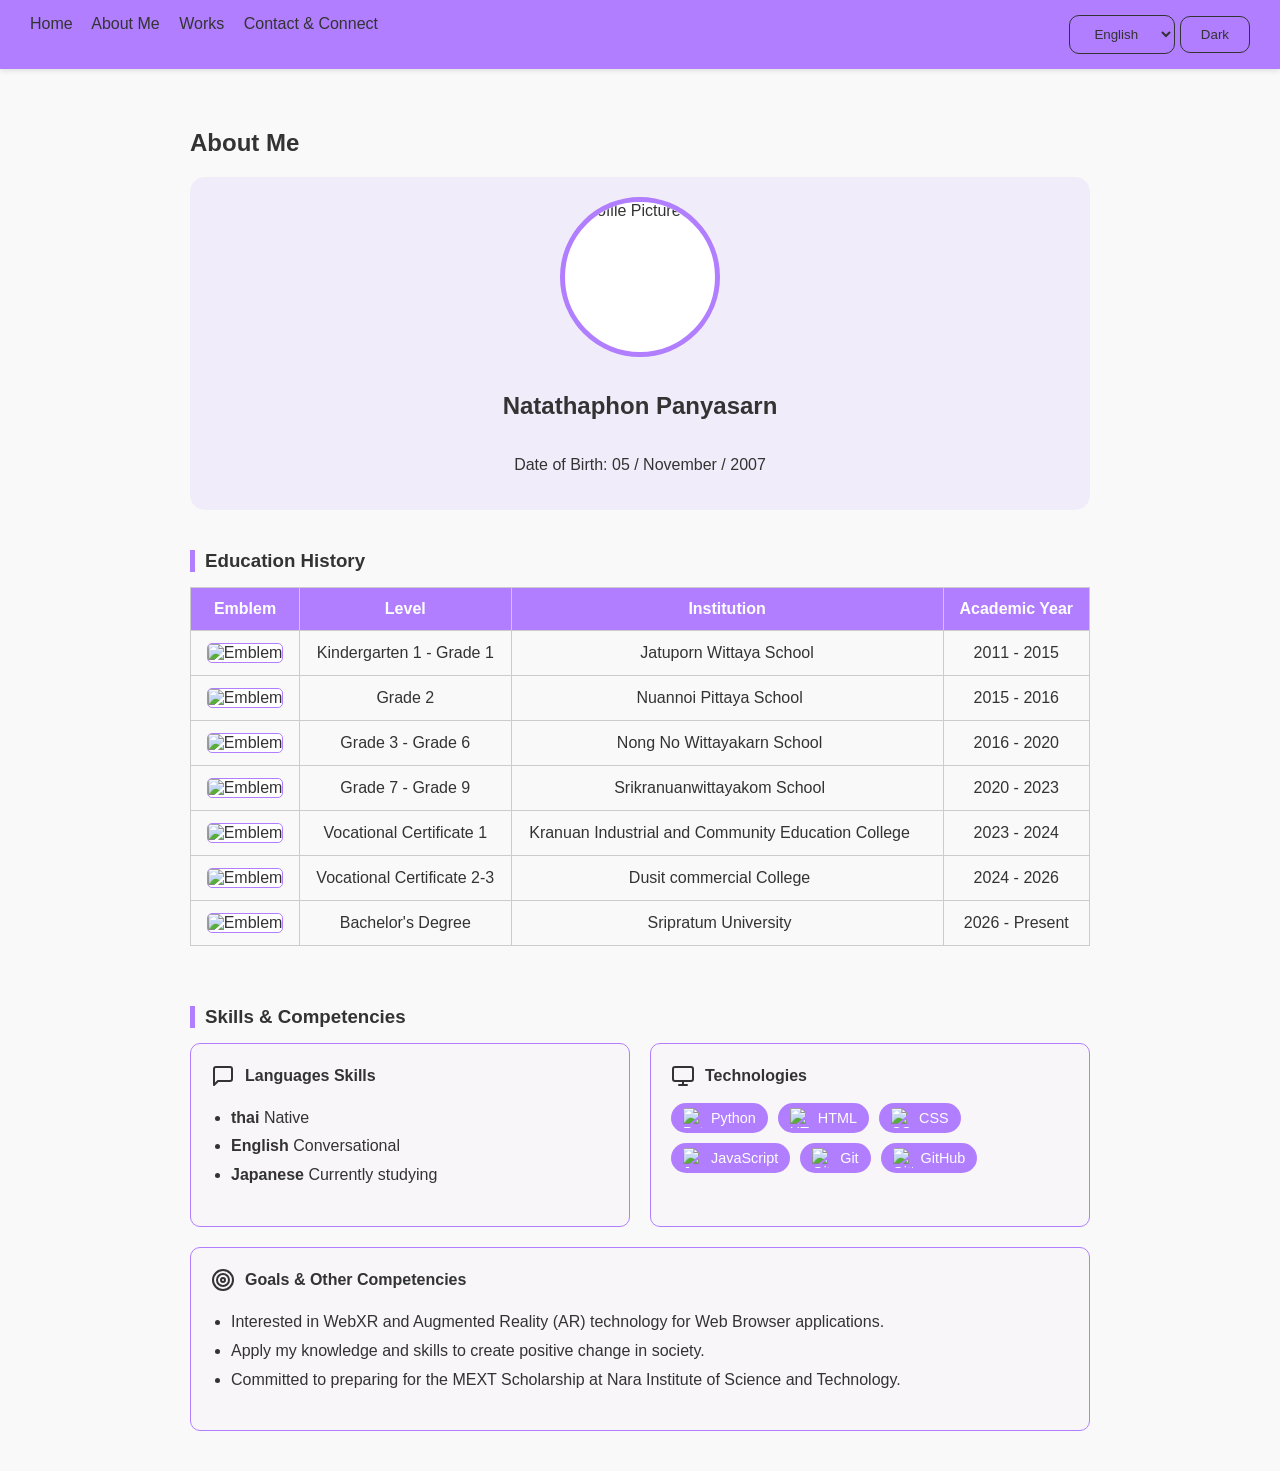
==== about.html @ b3d221e4 "Add files via upload" ====
<!DOCTYPE html>
<html lang="en">
<head>
    <meta charset="UTF-8">
    <meta name="viewport" content="width=device-width, initial-scale=1.0">
    <title>About Me - My Portfolio</title>
    <link rel="icon" href="data:image/svg+xml,<svg xmlns=%22http://www.w3.org/2000/svg%22 viewBox=%220 0 100 100%22><text y=%22.9em%22 font-size=%2290%22 font-family=%22cursive%22 font-style=%22italic%22>N</text></svg>">
    <link rel="stylesheet" href="style.css">
</head>
<body>
    <!-- แถบเมนูด้านบน -->
    <header>
    <nav>
        <div class="menu">
            <a href="index.html" id="nav-home">Home</a>
            <a href="about.html" id="nav-about">About Me</a>
            <a href="works.html" id="nav-works">Works</a>
            <a href="contact.html" id="nav-contact">Contact & Connect</a>
        </div>
        <div class="controls">
            <!-- ปุ่มเปลี่ยนภาษา -->
            <select id="lang-switch" style="background-color: var(--nav-bg); color: var(--text-color); border: 1px solid var(--text-color); padding: 10px 20px; cursor: pointer; border-radius: 10px;">
                <option value="en" style="font-weight: 500;">English</option>
                <option value="th" style="font-weight: 500;">ไทย</option>
                <option value="jp" style="font-weight: 500;">日本語</option>
            </select>
            <!-- ปุ่มเปลี่ยนโหมด -->
            <button id="theme-toggle" style="background-color: var(--nav-bg); color: var(--text-color); border: 1px solid var(--text-color); padding: 10px 20px; cursor: pointer; border-radius: 10px;">Dark</button>
        </div>
    </nav>
    </header>

    <!-- เนื้อหาหลัก -->
     <main>
        <section id="about-content" class="about-container">
            <h1 id="about-title">About Me</h1>
            
            <!-- ส่วนข้อมูลส่วนตัว -->
            <div class="profile-section">
                <img src="Image\Profile portfolio.jpg" alt="Profile Picture" class="profile-pic">
                <h2 id="profile-name">Natathaphon Panyasarn</h2>
                <p id="profile-dob">Date of Birth: 05 / November / 2007</p>
            </div>

            <!-- ส่วนตารางประวัติการศึกษา -->
            <h3 class="section-heading" id="edu-heading">Education History</h3>
            <div class="table-responsive">
                <table class="portfolio-table">
                    <thead>
                        <tr>
                            <th id="th-emblem">Emblem</th>
                            <th id="th-level">Level</th>
                            <th id="th-school">Institution</th>
                            <th id="th-year">Academic Year</th>
                        </tr>
                    </thead>
                    <tbody>
                        <tr>
                            <td><img src="https://scontent.fbkk12-4.fna.fbcdn.net/v/t39.30808-6/448637095_3725709014344060_8492273393513997943_n.jpg?stp=dst-jpg_tt6&cstp=mx1150x1150&ctp=p526x296&_nc_cat=110&_nc_map=urlgen_bucketless&ccb=1-7&_nc_sid=6ee11a&_nc_eui2=AeGp7xlqxpq1PknZ1yAmPQFK0XnJzM1jQ4_RecnMzWNDj0ubfi0BG1ZmOy5OCClFgw3pova8gzZChitLGWzP4jvW&_nc_ohc=BSPpDvWBI4IQ7kNvwG3Ipj-&_nc_oc=AdpP9Q7UXdM-Vsj5UxJuRAagGscQaUV2y2OfAnULYb2ht33AcE7mJ4vWR-1voDR_nLRMr_UUemeCCZxzgo_tVJCR&_nc_zt=23&_nc_ht=scontent.fbkk12-4.fna&_nc_gid=3R8eOwMiwEie1xIxMraj8Q&_nc_ss=7b2a8&oh=00_AQI8KpXw3pE_tdtaGOakPJEwILtd_VvnKEfBhE4dXoLPbg&oe=6ABB16FF" class="table-emblem" alt="Emblem"></td>
                            <td id="edu-level-1">Kindergarten 1 - Grade 1</td>
                            <td id="edu-school-1">Jatuporn Wittaya School</td>
                            <td>2011 - 2015</td> <!-- 2554-2558 -->
                        </tr>
                        <tr>
                            <td><img src="https://scontent.fbkk8-4.fna.fbcdn.net/v/t39.30808-6/571259765_1749894799276825_2541051876805920915_n.png?stp=dst-png&cstp=mx1970x1970&ctp=s1970x1970&_nc_cat=110&_nc_map=urlgen_bucketless&ccb=1-7&_nc_sid=6ee11a&_nc_eui2=AeHln9Kly194wa23MuexbjSmhc-uiInON9mFz66Iic432TrDHeqpdbCjlR8Gcoz5-s_bv8Z_ULk0cxrRWlzg-7I8&_nc_ohc=Q0um34nzdcEQ7kNvwEl_kBv&_nc_oc=Adr71giFpShwpGqwt-X99qjPQahCIxYjU2Ge3acndaPyxPLxtN9Zodop2xfXk0nc4k5nqqYkk-NkEG-Y11FxlT8i&_nc_zt=23&_nc_ht=scontent.fbkk8-4.fna&_nc_gid=NcbE1jRBmMVNG_61iRSETg&_nc_ss=7b2a8&oh=00_AQJ5n6plLycFRZ78FrsfMOMuetvek3p5FvH6mX8rSXTOcQ&oe=6ABB2470" class="table-emblem" alt="Emblem"></td>
                            <td id="edu-level-2">Grade 2</td>
                            <td><a href="https://www.google.com/maps/place/Nuan+Noi+Phitthaya+School/@15.2324221,100.496043,8z/data=!4m10!1m2!2m1!1sNuannoi+Pittaya+School!3m6!1s0x3122e59ecbfc90d7:0xe5aa2c1a105f0c6c!8m2!3d16.704046!4d103.041114!15sChZOdWFubm9pIFBpdHRheWEgU2Nob29skgERZWxlbWVudGFyeV9zY2hvb2zgAQA!16s%2Fg%2F1tdh5xtf?entry=ttu&g_ep=EgoyMDI2MDkyMS4wIKXMDSoASAFQAw%3D%3D" id="edu-school-2">Nuannoi Pittaya School </a></td>
                            <td>2015 - 2016</td> <!-- 2558-2559 -->
                        </tr>
                        <tr>
                            <td><img src="https://scontent.fbkk8-4.fna.fbcdn.net/v/t39.30808-6/569729839_1296311942510532_7908475508765924818_n.jpg?stp=cp6_dst-jpg_tt6&cstp=mx2024x2024&ctp=s2024x2024&_nc_cat=108&_nc_map=urlgen_bucketless&ccb=1-7&_nc_sid=6ee11a&_nc_eui2=AeHIauo1Z08xvDB_khixJwQejRHETFgZlMaNEcRMWBmUxvsvqafXx_xkhl6TbE2CaHF1fPUOHj9ByIVvY6B3NCSp&_nc_ohc=lfGvWtvQ-6EQ7kNvwHJ0UkR&_nc_oc=AdpLN_6_ViBNMouH74eE06On-4VWTcoKcjrPY25yQzo32wXPvk3BlaaMfxFwDbIxICL9Ft7hT6bp6bYOB3Ez7NlH&_nc_zt=23&_nc_ht=scontent.fbkk8-4.fna&_nc_gid=QosdJ5-cE-yQEzhoO0d6gA&_nc_ss=7b2a8&oh=00_AQJuxOiibi6jO8YcptvGHpKqDozhLRwUZfJHtTd_7jcy2w&oe=6ABB287F" class="table-emblem" alt="Emblem"></td>
                            <td id="edu-level-3">Grade 3 - Grade 6</td>
                            <td><a href="https://www.google.com/maps/place/Nong+No+Witthayakhom+School/@16.7043581,103.0259541,17z/data=!3m1!4b1!4m6!3m5!1s0x3122e57412d66fe5:0x10c120c497e67c93!8m2!3d16.704353!4d103.030825!16s%2Fg%2F1hff492w6?entry=ttu&g_ep=EgoyMDI2MDkyMS4wIKXMDSoASAFQAw%3D%3D" id="edu-school-3">Nong No Wittayakarn School</a></td>
                            <td>2016 - 2020</td> <!-- 2559-2563 -->
                        </tr>
                        <tr>
                            <td><img src="https://scontent.fbkk12-3.fna.fbcdn.net/v/t39.30808-6/571136132_122172612776443880_5001791016737269944_n.jpg?stp=dst-jpg_tt6&cstp=mx1000x1000&ctp=s1000x1000&_nc_cat=110&_nc_map=urlgen_bucketless&ccb=1-7&_nc_sid=6ee11a&_nc_eui2=AeEkbtJvQEBdxd7ERsK5ABwoFiYKM0lwa3QWJgozSXBrdD9Do_MLWRa5jYnw8hjvaJKKubdsq1D06Sf8yZCIYZxJ&_nc_ohc=dh-4UxEhEw8Q7kNvwGSlCNn&_nc_oc=AdrJ2UTchP7OVkBIyAvT_vsaHqDpTUPHLU8D1RsSZ7fGkVEDoz1RLDOFJHRNrgg5HI_mDGUBDkHy3TgvADL-4aiy&_nc_zt=23&_nc_ht=scontent.fbkk12-3.fna&_nc_gid=6IYA2DFrPbLTzyV6DiXiTw&_nc_ss=7b2a8&oh=00_AQItqxTkmYzQcTHi-23vQlk8HfLe3F3Gie0RTD5_wUiAaQ&oe=6ABB2256" class="table-emblem" alt="Emblem"></td>
                            <td id="edu-level-4">Grade 7 - Grade 9</td>
                            <td><a href="https://www.google.com/maps/place/Srikranuanwittayakom+School/@16.7222364,103.0761702,16.25z/data=!4m6!3m5!1s0x3122e64fffffffff:0xa0b696f8b333c597!8m2!3d16.7217892!4d103.0811985!16s%2Fg%2F121g1_dc?entry=ttu&g_ep=EgoyMDI2MDkyMS4wIKXMDSoASAFQAw%3D%3D" id="edu-school-4">Srikranuanwittayakom School</a></td>
                            <td>2020 - 2023</td> <!-- 2563-2566 -->
                        </tr>
                        <tr>
                            <td><img src="https://scontent.fbkk13-3.fna.fbcdn.net/v/t39.30808-6/570524553_122253523214220348_2201035820377568013_n.jpg?stp=cp6_dst-jpg_tt6&cstp=mx595x595&ctp=s595x595&_nc_cat=111&_nc_map=urlgen_bucketless&ccb=1-7&_nc_sid=6ee11a&_nc_eui2=AeHzctCSavaZcFUelh2krJvix3MoSUYDaCfHcyhJRgNoJ7GB8sFFyhFzlsNuHnCNw3OnhL6lqKYUOFDU1JZInm3d&_nc_ohc=nxJ_4n5v9ekQ7kNvwE7BXFk&_nc_oc=AdqUemImWb45Q05n57EsMHup316ijZbucriRpyGq_d7cKjimnsQKSv7YmJilauc-CsHaWHGRYRqTAVUsxjIkCZDp&_nc_zt=23&_nc_ht=scontent.fbkk13-3.fna&_nc_gid=T1IqlhhZsASfWWOX2IS4mA&_nc_ss=7b2a8&oh=00_AQKu-wq0DHHp9Cwz32TiQaniy1gD_TAiAfhzgGlFkz8hQQ&oe=6ABAFFBD" class="table-emblem" alt="Emblem"></td>
                            <td id="edu-level-5">Vocational Certificate 1</td>
                            <td><a href="https://www.google.com/maps/place/Kranuan+Industrial+and+Community+Education+College/@16.6951601,103.0205829,17z/data=!4m15!1m8!3m7!1s0x3122e565e5a7fa99:0xa99b0a6a2e4e963!2sKranuan+Industrial+and+Community+Education+College!8m2!3d16.6951601!4d103.0205829!10e5!16s%2Fg%2F1th7kcf6!3m5!1s0x3122e565e5a7fa99:0xa99b0a6a2e4e963!8m2!3d16.6951601!4d103.0205829!16s%2Fg%2F1th7kcf6?entry=ttu&g_ep=EgoyMDI2MDkyMS4wIKXMDSoASAFQAw%3D%3D" id="edu-school-5">Kranuan Industrial and Community Education College </a></td>
                            <td>2023 - 2024</td> <!-- 2566-2567 -->
                        </tr>
                        <tr>
                            <td><img src="https://scontent.fbkk13-2.fna.fbcdn.net/v/t39.30808-6/569584471_1408774711248022_4576877874435134226_n.jpg?stp=cp6_dst-jpg_tt6&cstp=mx500x500&ctp=s500x500&_nc_cat=104&_nc_map=urlgen_bucketless&ccb=1-7&_nc_sid=6ee11a&_nc_eui2=AeFuv5Bbs8knjAfU21ahO7wZ6acQFJWBaLHppxAUlYFosVYntmpjQQa4eW-HIKZWPj9JXAnJPiZvWxcVN2QDIioT&_nc_ohc=PesneCpq2mcQ7kNvwGs38-4&_nc_oc=AdqndgCWdfC1iN2JU40JqsY4niDIk3WUrp8xYIk62dQGzO71PI4MSHK4mQZgSom82H7ILHk3z-yOe50SonyA5Ago&_nc_zt=23&_nc_ht=scontent.fbkk13-2.fna&_nc_gid=HTdReoKHBORkUEY38xH8Kw&_nc_ss=7b2a8&oh=00_AQLB59lymOi2crhYutSgRFzSFEkcVO3kNKyw5hIPE125Cw&oe=6ABB2482" class="table-emblem" alt="Emblem"></td>
                            <td id="edu-level-6">Vocational Certificate 2 - 3</td>
                            <td><a href="https://www.google.com/maps/place/Dusit+Commercial+College/data=!4m2!3m1!1s0x0:0xe67ab89fc5f6fad9?sa=X&ved=1t:2428&ictx=111" id="edu-school-6">Dusit Commercial College</a></td>
                            <td>2024 - 2026</td> <!-- 2567-2569 -->
                        </tr>
                        <tr>
                            <td><img src="https://scontent.fbkk8-1.fna.fbcdn.net/v/t39.30808-6/571096010_1249090147253222_6137905070764926299_n.jpg?stp=dst-jpg_tt6&cstp=mx960x960&ctp=s960x960&_nc_cat=103&_nc_map=urlgen_bucketless&ccb=1-7&_nc_sid=a5f93a&_nc_eui2=AeEdUliX4L1uM122ANqolJEdKebNXuvHTtop5s1e68dO2gy0WSGMkuYTNSPHY8nqKQkSvW6x52_NNx4ZCEwnGEDP&_nc_ohc=LwvMqj0vSioQ7kNvwHT-pta&_nc_oc=AdrSZ2q5zDQN6nSALxJbru3BonoiOlXtk1Gh_ddN_FmZFU5ArLl-mBTaJu1D9rlo6LaMnmAXjxPnSA2E0QVkgArm&_nc_zt=23&_nc_ht=scontent.fbkk8-1.fna&_nc_gid=5ZKmmMfRvC62bHIU_GE8QA&_nc_ss=7b2a8&oh=00_AQJzvdJAZEi_xtLuykXqkg5b9opNdOvuQnNa3F3_nx_qfA&oe=6ABB0A5A" class="table-emblem" alt="Emblem"></td>
                            <td id="edu-level-7">Bachelor's Degree (Present)</td>
                            <td><a href="https://www.google.com/maps/place/Sripatum+University/@13.8551327,100.5849087,17z/data=!4m10!1m2!2m1!1ssripatum!3m6!1s0x30e29d3b2deb49ff:0xd2ed4165c39645cc!8m2!3d13.8556296!4d100.5854846!15sCghzcmlwYXR1bSIDiAEBWgoiCHNyaXBhdHVtkgEScHJpdmF0ZV91bml2ZXJzaXR5mgEkQ2hkRFNVaE5NRzluUzBWSlEwRm5TVU5JYTI5UE1YQjNSUkFC4AEA-gEECAAQSA!16zL20vMDh0azM4?entry=ttu&g_ep=EgoyMDI2MDkyMS4wIKXMDSoASAFQAw%3D%3D" id="edu-school-7">Sripatum University</a></td>
                            <td id="edu-year-7">2026 - Present</td>
                        </tr>
                    </tbody>
                </table>
            </div>

            <!-- ส่วนทักษะความสามารถ -->
            <h3 class="section-heading" id="skills-heading">Skills & Competencies</h3>
            <div class="skills-grid">
                
                <!-- กล่องภาษา -->
                <div class="skill-box">
                    <h4 class="icon-heading">
                        <!-- SVG Icon สร้างเอง (รูปกล่องข้อความ) -->
                        <svg class="custom-icon" viewBox="0 0 24 24" fill="none" stroke="currentColor" stroke-width="2" stroke-linecap="round" stroke-linejoin="round">
                            <path d="M21 15a2 2 0 0 1-2 2H7l-4 4V5a2 2 0 0 1 2-2h14a2 2 0 0 1 2 2z"></path>
                        </svg>
                        <span id="skill-lang-title">Languages Skills</span>
                    </h4>
                    <ul>
                        <li><b id="lang-th">Thai:</b> <span id="lang-th-desc">Native</span></li>
                        <li><b id="lang-en">English:</b> <span id="lang-en-desc">Conversational</span></li>
                        <li><b id="lang-jp">Japanese:</b> <span id="lang-jp-desc">Currently studying</span></li>
                    </ul>
                </div>

                <!-- กล่องเทคโนโลยี -->
<!-- กล่องเทคโนโลยี -->
                <div class="skill-box">
                    <h4 class="icon-heading">
                        <svg class="custom-icon" viewBox="0 0 24 24" fill="none" stroke="currentColor" stroke-width="2" stroke-linecap="round" stroke-linejoin="round">
                            <rect x="2" y="3" width="20" height="14" rx="2" ry="2"></rect>
                            <line x1="8" y1="21" x2="16" y2="21"></line>
                            <line x1="12" y1="17" x2="12" y2="21"></line>
                        </svg>
                        <span id="skill-tech-title">Technologies</span>
                    </h4>
                    <div class="tech-tags">
                        <!-- เรียกใช้รูปภาพจาก Devicon CDN -->
                        <span><img src="https://cdn.jsdelivr.net/gh/devicons/devicon@latest/icons/python/python-original.svg" alt="Python" class="tech-logo"> Python</span>
                        <span><img src="https://cdn.jsdelivr.net/gh/devicons/devicon@latest/icons/html5/html5-original.svg" alt="HTML" class="tech-logo"> HTML</span>
                        <span><img src="https://cdn.jsdelivr.net/gh/devicons/devicon@latest/icons/css3/css3-original.svg" alt="CSS" class="tech-logo"> CSS</span>
                        <span><img src="https://cdn.jsdelivr.net/gh/devicons/devicon@latest/icons/javascript/javascript-original.svg" alt="JavaScript" class="tech-logo"> JavaScript</span>
                        <span><img src="https://cdn.jsdelivr.net/gh/devicons/devicon@latest/icons/git/git-original.svg" alt="Git" class="tech-logo"> Git</span>
                        <span><img src="https://cdn.jsdelivr.net/gh/devicons/devicon@latest/icons/github/github-original.svg" alt="GitHub" class="tech-logo github-logo"> GitHub</span>
                    </div>
                </div>

                <!-- กล่องอื่นๆ -->
                <div class="skill-box" style="grid-column: 1 / -1;">
                    <h4 class="icon-heading">
                        <!-- SVG Icon -->
                        <svg class="custom-icon" viewBox="0 0 24 24" fill="none" stroke="currentColor" stroke-width="2" stroke-linecap="round" stroke-linejoin="round">
                            <circle cx="12" cy="12" r="10"></circle>
                            <circle cx="12" cy="12" r="6"></circle>
                            <circle cx="12" cy="12" r="2"></circle>
                        </svg>
                        <span id="skill-other-title">Goals & Other Competencies</span>
                    </h4>
                    <ul>
                        <li id="other-desc-1">Interested in WebXR and Augmented Reality (AR) technology for Web Browser applications.</li>
                        <li id="other-desc-2">Apply my knowledge and skills to create positive change in society.</li>
                        <li id="other-desc-3">Committed to preparing for the MEXT Scholarship at Nara Institute of Science and Technology.</li>
                    </ul>
                </div>

            </div>
        </section>
    </main>
    <script src="script.js"></script>
</body>
</html>
---- style.css ----
/* โหมดสว่าง (ค่าเริ่มต้น) */
:root {
    --bg-color: #f9f9f9;
    --text-color: #333333;
    --nav-bg: #b07eff;
}

/* โหมดมืด */
[data-theme="dark"] {
    --bg-color: #121212;
    --text-color: #ffffff;
    --nav-bg: #b07eff;
}

/* นำตัวแปรสีมาใช้งาน */
body {
    background-color: var(--bg-color);
    color: var(--text-color);
    font-family: sans-serif;
    transition: all 0.3s ease; /* ทำให้เวลาเปลี่ยนสีดูนุ่มนวลขึ้น */
    margin: 0;
}

nav {
    display: flex;
    justify-content: space-between;
    padding: 15px 30px;
    background-color: var(--nav-bg);
    box-shadow: 0 2px 5px rgba(0,0,0,0.1);
    font-weight: 500;
}

a {
    color: var(--text-color);
    margin-right: 15px;
    text-decoration: none;
}

main {
    padding: 40px;
    text-align: center;
}

/* ===============================
   สไตล์สำหรับหน้า About / Portfolio 
   =============================== */
.about-container {
    max-width: 900px;
    margin: 0 auto;
    text-align: left; /* จัดข้อความให้อ่านง่ายขึ้นในหน้า About */
}

/* ส่วนโปรไฟล์ */
.profile-section {
    display: flex;
    flex-direction: column;
    align-items: center;
    margin-bottom: 40px;
    padding: 20px;
    background-color: rgba(176, 126, 255, 0.1);
    border-radius: 15px;
}

.profile-pic {
    width: 150px;
    height: 150px;
    border-radius: 50%;
    object-fit: cover;
    border: 5px solid var(--nav-bg);
    margin-bottom: 15px;
    background-color: white; 
}

.section-heading {
    border-left: 5px solid var(--nav-bg);
    padding-left: 10px;
    margin-top: 30px;
    margin-bottom: 15px;
}

/*(Portfolio Table) */
.table-responsive {
    overflow-x: auto;
}

.portfolio-table {
    width: 100%;
    border-collapse: collapse;
    margin-bottom: 30px;
}

.portfolio-table th, .portfolio-table td {
    border: 1px solid #ccc;
    padding: 12px 15px;
    text-align: left;
}

[data-theme="dark"] .portfolio-table th, 
[data-theme="dark"] .portfolio-table td {
    border: 1px solid #444;
}

.portfolio-table th {
    background-color: var(--nav-bg);
    color: white;
    text-align: center;
}

.portfolio-table td {
    text-align: center;
    vertical-align: middle;
}

.table-logo {
    width: 40px;
    height: 40px;
    object-fit: contain;
    border-radius: 5px;
    background-color: white;
}

/* สไตล์กล่อง Skills */
.skills-grid {
    display: grid;
    grid-template-columns: 1fr 1fr;
    gap: 20px;
}

.skill-box {
    border: 1px solid var(--nav-bg);
    padding: 20px;
    border-radius: 10px;
    background-color: transparent;
    transition: transform 0.3s ease;
}

.skill-box:hover {
    transform: translateY(-5px);
    box-shadow: 0 4px 10px rgba(176, 126, 255, 0.2);
}

.skill-box ul {
    padding-left: 20px;
    line-height: 1.8;
}

/* Tag สำหรับแสดงเทคโนโลยี */
.tech-tags {
    display: flex;
    flex-wrap: wrap;
    gap: 10px;
    margin-top: 15px;
}

.tech-tags span {
    background-color: var(--nav-bg);
    color: white;
    padding: 5px 12px;
    border-radius: 20px;
    font-size: 0.9em;
    font-weight: 500;
}

@media (max-width: 768px) {
    .skills-grid {
        grid-template-columns: 1fr;
    }
}

/* ===============================
   สไตล์สำหรับ Icon สร้างเอง (SVG)
   =============================== */
.icon-heading {
    display: flex;
    align-items: center;
    gap: 10px;
    margin-top: 0;
    margin-bottom: 15px;
}

.custom-icon {
    width: 24px;
    height: 24px;
    /* ใช้สีเดียวกับตัวอักษร*/
    stroke: var(--text-color); 
}

/* ===============================
   สไตล์สำหรับ Logo เทคโนโลยี
   =============================== */
.tech-tags span {
    display: flex; /* ทำให้รูปและข้อความอยู่บรรทัดเดียวกัน */
    align-items: center; /* จัดให้อยู่กึ่งกลางแนวตั้ง */
    gap: 8px; /* ระยะห่างระหว่างรูปกับข้อความ */
}

.tech-logo {
    width: 20px;
    height: 20px;
    object-fit: contain;
}

/* ทำให้โลโก้ GitHub เปลี่ยนเป็นสีขาวเมื่อเปิด Dark Mode */
[data-theme="dark"] .github-logo {
    filter: invert(1);
}

.table-emblem {
    width: 40px;      
    height: 40px;     
    object-fit: contain; 
    border-radius: 5px;  
    background-color: white; 
    border: 1px solid #b07eff;
}

@import url('https://fonts.googleapis.com/css2?family=Kanit:wght@300;400;500;600&display=swap');

body {
    font-family: 'Kanit', sans-serif; /* เปลี่ยนฟอนต์พื้นฐาน */
    background-color: var(--bg-color);
    color: var(--text-color);
    transition: background-color 0.4s ease, color 0.4s ease; /* ทำให้เปลี่ยนโหมดมืด/สว่างนุ่มนวลขึ้น */
    margin: 0;
}

/* สร้าง Keyframes สำหรับแอนิเมชัน */
@keyframes fadeInUp {
    from {
        opacity: 0;
        transform: translateY(30px);
    }
    to {
        opacity: 1;
        transform: translateY(0);
    }
}

/* เรียกใช้แอนิเมชันกับเนื้อหาหลัก */
main {
    padding: 40px;
    text-align: center;
    animation: fadeInUp 0.8s ease-out forwards; /* เพิ่มแอนิเมชันตรงนี้ */
}

.menu a {
    color: var(--text-color);
    margin-right: 15px;
    text-decoration: none;
    position: relative;
    padding-bottom: 5px;
    transition: color 0.3s ease;
}

/* สร้างเส้นใต้ซ่อนไว้ */
.menu a::after {
    content: '';
    position: absolute;
    width: 0;
    height: 2px;
    bottom: 0;
    left: 0;
    background-color: var(--text-color);
    transition: width 0.3s ease;
}

/* ขยายเส้นใต้เมื่อโฮเวอร์ */
.menu a:hover::after {
    width: 100%;
}

select#lang-switch, 
button#theme-toggle, 
#view-works {
    transition: transform 0.3s ease, box-shadow 0.3s ease !important; /* บังคับใช้ทับ inline style */
}

select#lang-switch:hover, 
button#theme-toggle:hover, 
#view-works:hover {
    transform: translateY(-3px) !important;
    box-shadow: 0 5px 15px rgba(176, 126, 255, 0.4) !important;
}

.skill-box {
    border: 1px solid var(--nav-bg);
    padding: 20px;
    border-radius: 10px;
    background-color: rgba(176, 126, 255, 0.02); /* ใส่พื้นหลังจางๆ ให้กล่อง */
    transition: transform 0.4s cubic-bezier(0.175, 0.885, 0.32, 1.275), box-shadow 0.4s ease; /* ใช้ easing แบบเด้งนิดๆ */
}

.skill-box:hover {
    transform: translateY(-8px) scale(1.02); /* ยกขึ้นและขยายขนาดนิดนึง */
    box-shadow: 0 10px 20px rgba(176, 126, 255, 0.25);
    border-color: #9055ff; /* สีเส้นขอบเข้มขึ้นเมื่อชี้ */
}
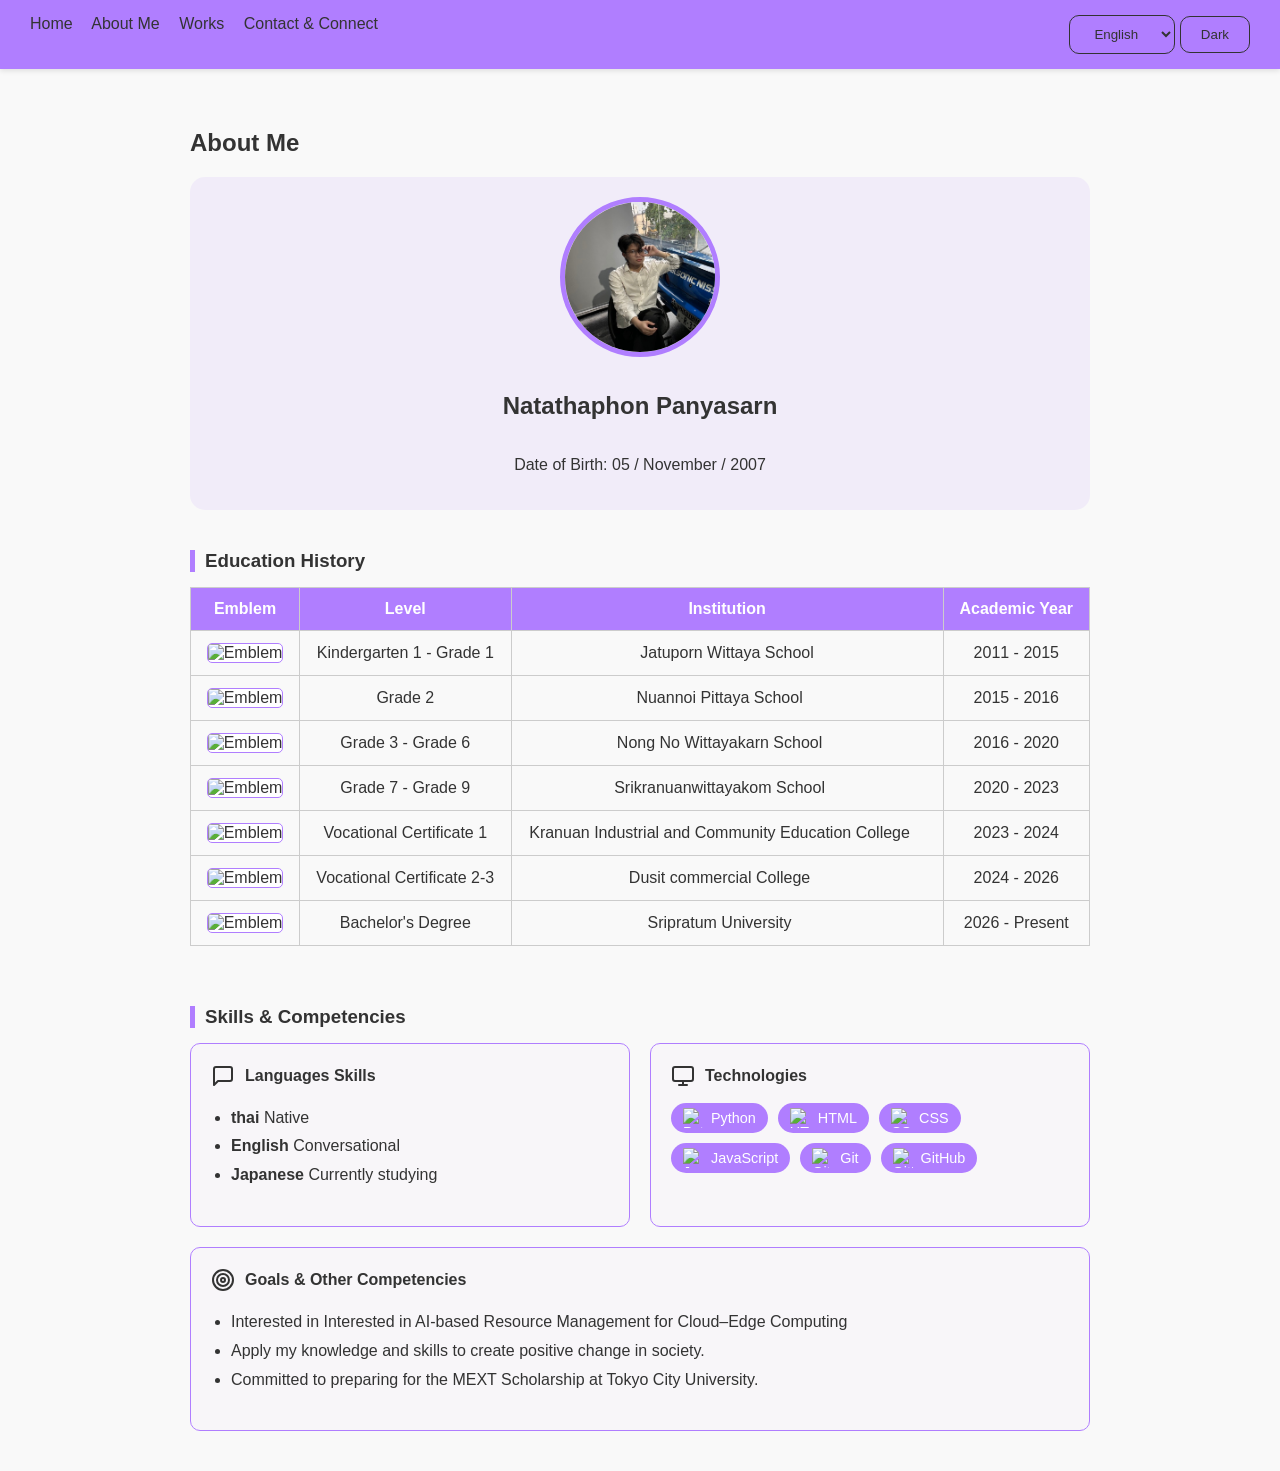
==== commit fb48600e: "Add files via upload" ====
--- a/about.html
+++ b/about.html
@@ -155,9 +155,9 @@
                         <span id="skill-other-title">Goals & Other Competencies</span>
                     </h4>
                     <ul>
-                        <li id="other-desc-1">Interested in WebXR and Augmented Reality (AR) technology for Web Browser applications.</li>
+                        <li id="other-desc-1">Interested in AI-based Resource Management for Cloud–Edge Computing</li>
                         <li id="other-desc-2">Apply my knowledge and skills to create positive change in society.</li>
-                        <li id="other-desc-3">Committed to preparing for the MEXT Scholarship at Nara Institute of Science and Technology.</li>
+                        <li id="other-desc-3">Committed to preparing for the MEXT Scholarship at Tokyo City University.</li>
                     </ul>
                 </div>
 
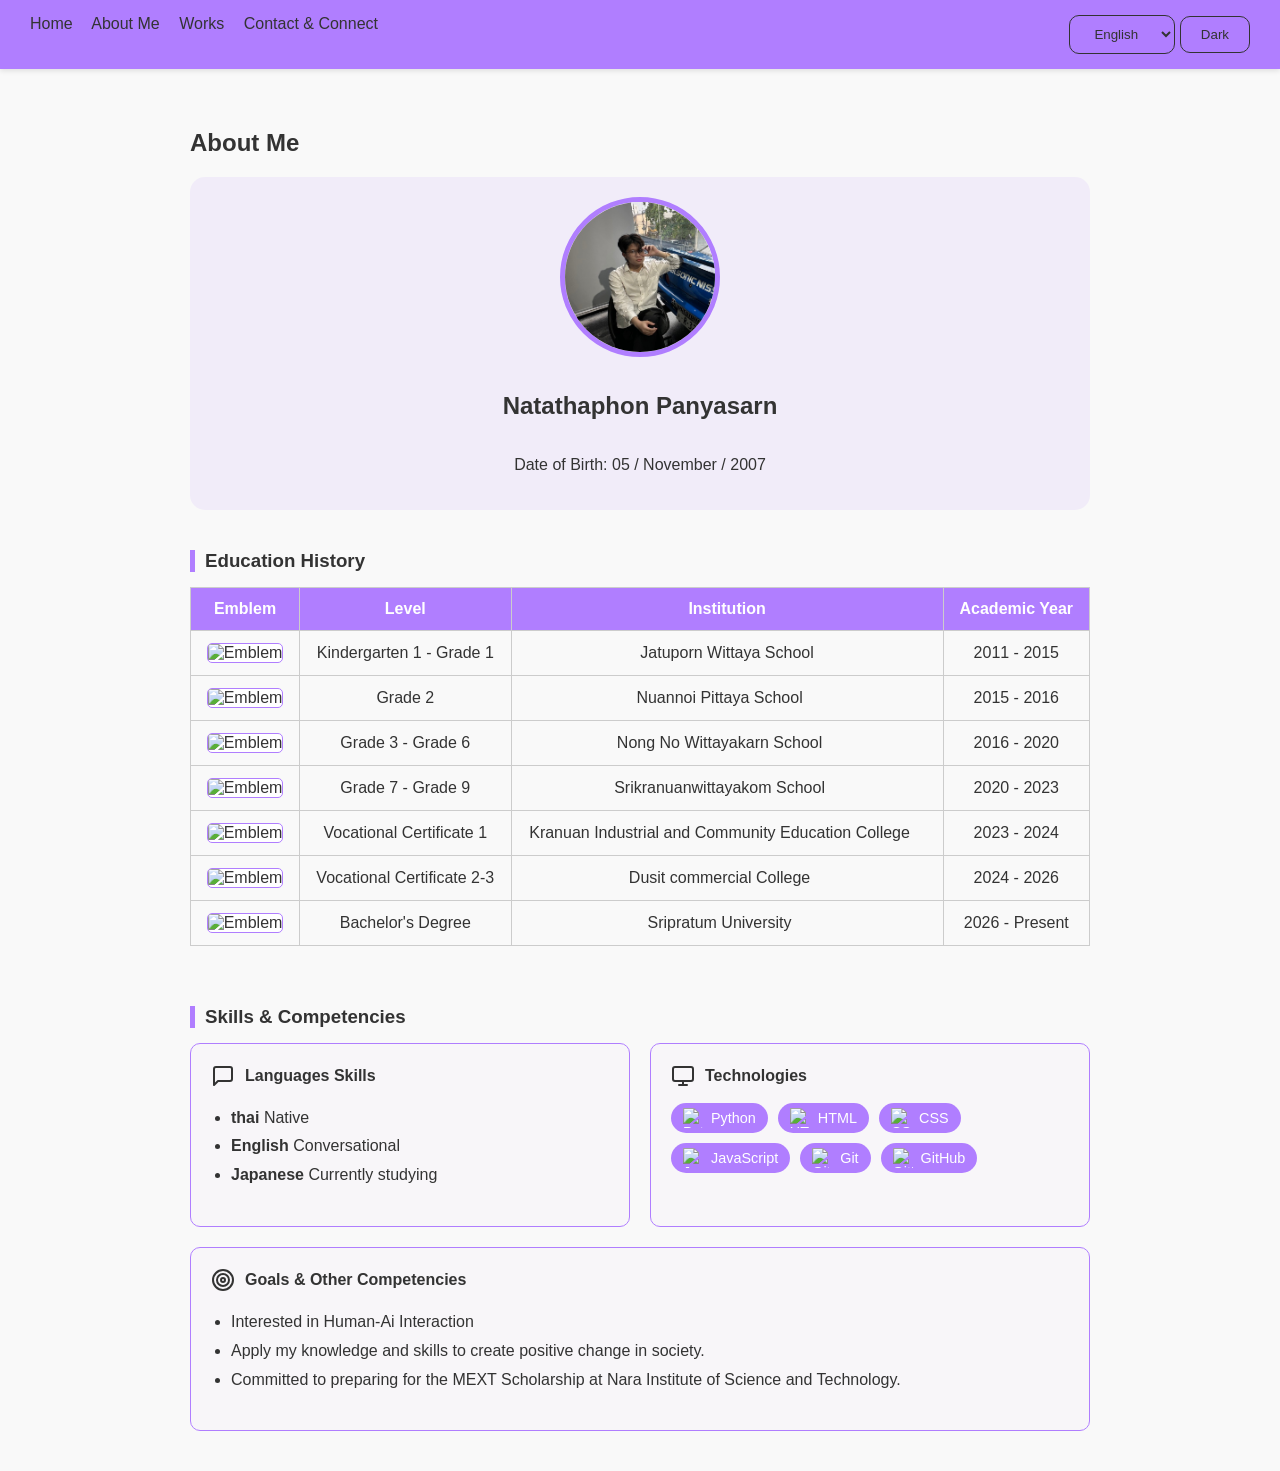
==== commit 1cbf3a3e: "Add files via upload" ====
--- a/about.html
+++ b/about.html
@@ -155,9 +155,9 @@
                         <span id="skill-other-title">Goals & Other Competencies</span>
                     </h4>
                     <ul>
-                        <li id="other-desc-1">Interested in AI-based Resource Management for Cloud–Edge Computing</li>
+                        <li id="other-desc-1">Interested in Human-Ai Interaction</li>
                         <li id="other-desc-2">Apply my knowledge and skills to create positive change in society.</li>
-                        <li id="other-desc-3">Committed to preparing for the MEXT Scholarship at Tokyo City University.</li>
+                        <li id="other-desc-3">Committed to preparing for the MEXT Scholarship at Nara Institute of Science and Technology.</li>
                     </ul>
                 </div>
 
